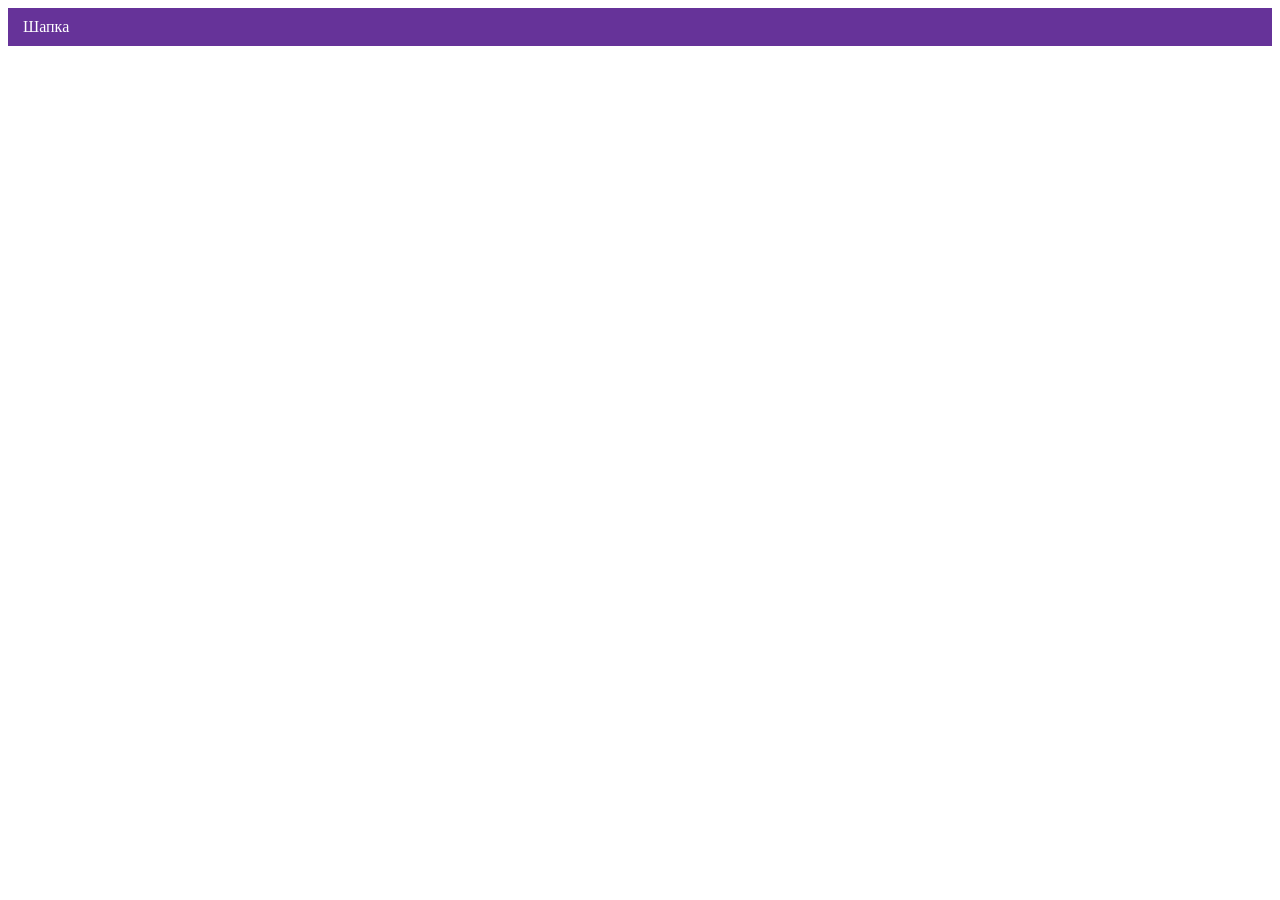
==== 1/index.html @ ce6eb993 "Deploying to gh-pages from @ htmlacademy-adaptive/2426485-cat-energy-2@b327b4ce2df1afa1200d740538420" ====
<!DOCTYPE html><html class="page" lang="ru"><head><meta charset="UTF-8"><title>Название проекта</title><meta name="viewport" content="width=device-width,initial-scale=1"><link rel="stylesheet" href="styles/styles.css"><script src="scripts/index.js" defer="defer"></script></head><body class="page__body"><header class="header">Шапка</header></body></html>
---- 1/styles/styles.css ----
.header{color:#fff;background-color:#639;padding:10px 15px}
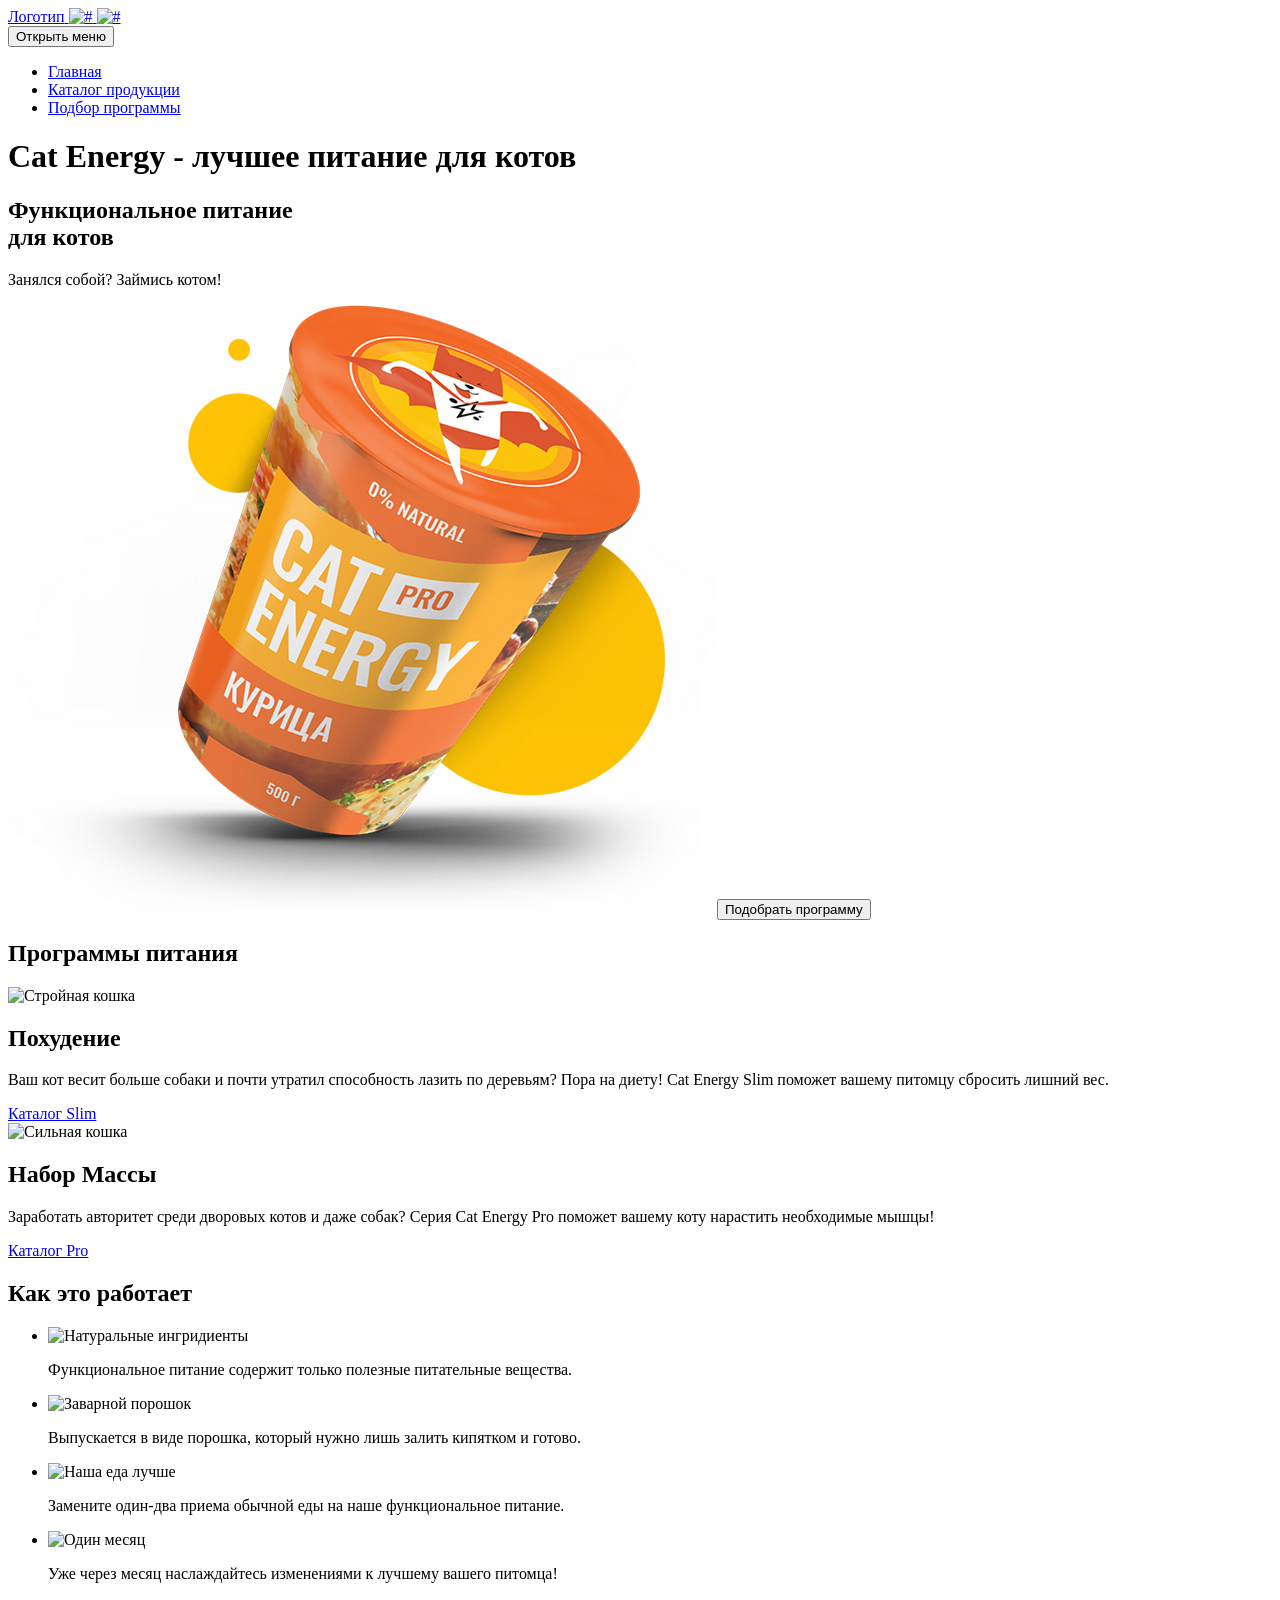
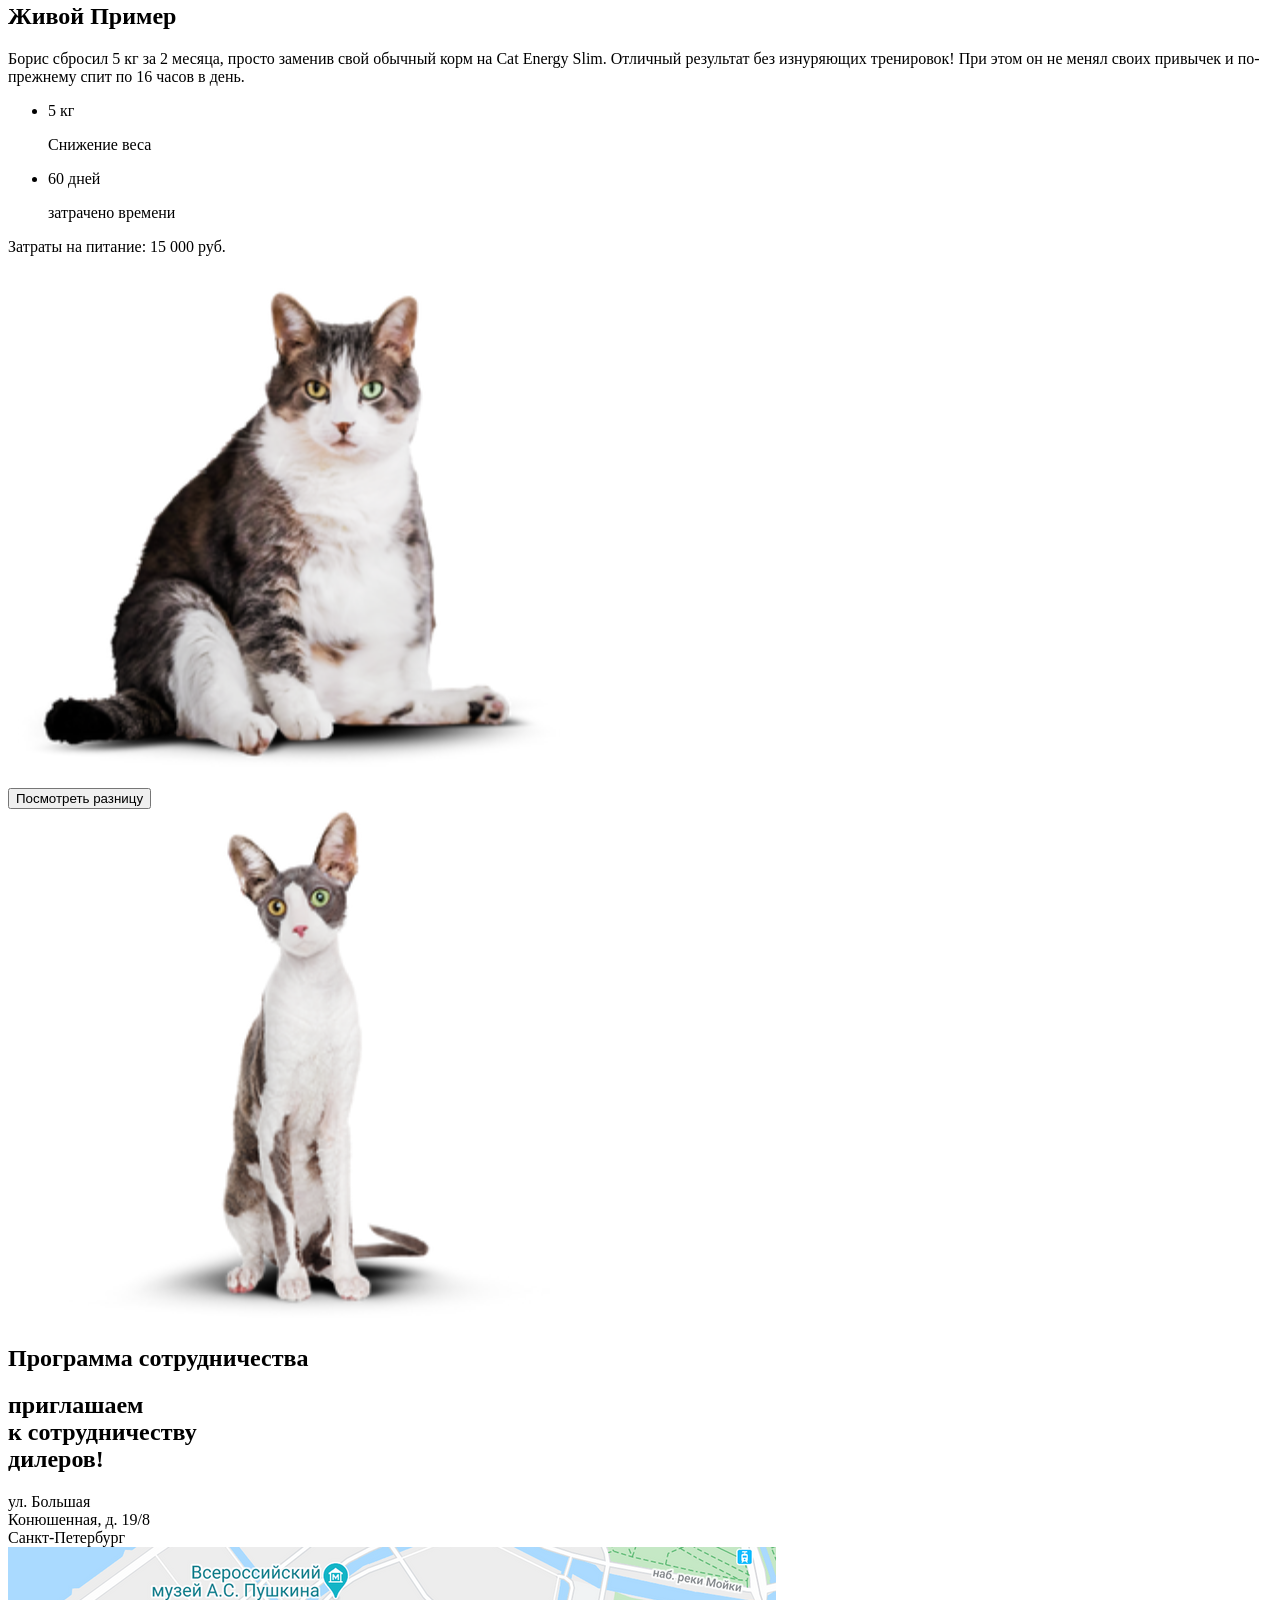
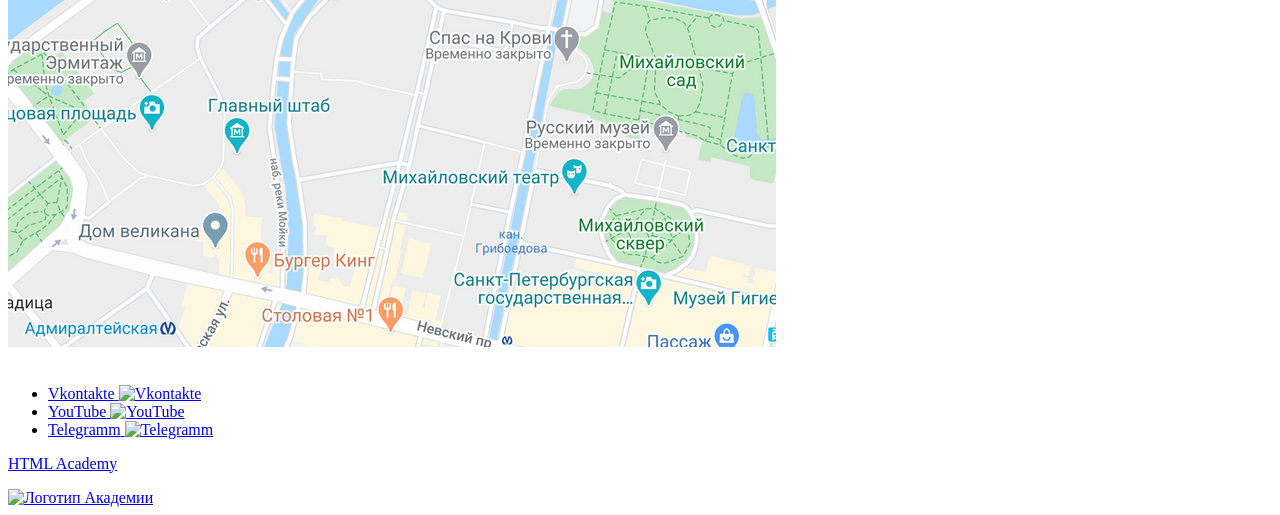
==== commit 2dc776ce: "Deploying to gh-pages from @ htmlacademy-adaptive/2426485-cat-energy-2@b327b4ce2df1afa1200d740538420" ====
--- a/1/index.html
+++ b/1/index.html
@@ -1 +1 @@
-<!DOCTYPE html><html class="page" lang="ru"><head><meta charset="UTF-8"><title>Название проекта</title><meta name="viewport" content="width=device-width,initial-scale=1"><link rel="stylesheet" href="styles/styles.css"><script src="scripts/index.js" defer="defer"></script></head><body class="page__body"><header class="header">Шапка</header></body></html>+<!DOCTYPE html><html class="page" lang="ru"><head><meta charset="UTF-8"><title>Cat Energy</title><meta name="viewport" content="width=device-width,initial-scale=1"><link rel="stylesheet" href="styles/styles.css"><script src="scripts/index.js" defer="defer"></script></head><body class="page__body"><header class="main-header"><a class="main-header__logo logo" href="index.html"><span class="visually-hidden">Логотип</span> <img class="logo__image logo__image--icon" src="#" alt="#" width="0" height="0"> <img class="logo__image logo__image--text" src="#" alt="#" width="0" height="0"></a><nav class="main-nav"><button class="main-nav__toggle" type="button"><span class="visually-hidden">Открыть меню</span></button><ul class="main-nav__list site-list"><li class="site-list__item site-list__item-current"><a href="index.html">Главная</a></li><li class="site-list__item"><a href="catalog.html">Каталог продукции</a></li><li class="site-list__item"><a href="#">Подбор программы</a></li></ul></nav></header><main class="main-container"><h1 class="visually-hidden">Cat Energy - лучшее питание для котов</h1><section class="hero"><div class="hero__container"><h2 class="hero__title">Функциональное питание<br>для котов</h2><p class="hero__slogan">Занялся собой? Займись котом!</p><picture><source media="(min-width: 1400px)" width="552" height="499" srcset="images/index-images/index-can@1x.png, images/index-images/index-can@2x.png 2x" type="image/png"><source media="(min-width: 768px)" width="709" height="609" type="image/png" srcset="images/index-images/index-can-tablet@1x.png, images/index-images/index-can-tablet@2x.png 2x"><img class="hero__pocket-chicken" src="images/index-can-mobile@1x.png" srcset="images/index-images/index-can-mobile@1x.png, images/index-images/index-can-mobile@2x.png 2x" alt="Баночка с курицей" width="280" height="270"></picture><button class="hero__button" type="button">Подобрать программу</button></div></section><section class="nutrition-programms"><h2 class="visually-hidden">Программы питания</h2><div class="nutrition-programms__container"><article class="nutrition-programms__article programm programm--slim"><img class="programm__image" src="#" alt="Стройная кошка" width="0" height="0"><h2 class="programm__title">Похудение</h2><p class="programm__text">Ваш кот весит больше собаки и почти утратил способность лазить по деревьям? Пора на диету! Cat Energy Slim поможет вашему питомцу сбросить лишний вес.</p><a class="programm__link" href="#">Каталог Slim</a></article><article class="nutrition-programms__article programm programm--pro"><img class="programm__image" src="#" alt="Сильная кошка" width="0" height="0"><h2 class="programm__title">Набор Массы</h2><p class="programm__text">Заработать авторитет среди дворовых котов и даже собак? Серия Cat Energy Pro поможет вашему коту нарастить необходимые мышцы!</p><a class="programm__link" href="#">Каталог Pro</a></article></div></section><section class="advantages"><h2 class="advantages__title">Как это работает</h2><div class="advantages__list-container"><ul class="advantages__list"><li class="advantages__item step step--leaf"><img class="step__image" src="#" alt="Натуральные ингридиенты" width="0" height="0"><p class="step__text">Функциональное питание содержит только полезные питательные вещества.</p></li><li class="advantages__item step step--liquid"><img class="step__image" src="#" alt="Заварной порошок" width="0" height="0"><p class="step__text">Выпускается в виде порошка, который нужно лишь залить кипятком и готово.</p></li><li class="advantages__item step step--fork"><img class="step__image" src="#" alt="Наша еда лучше" width="0" height="0"><p class="step__text">Замените один-два приема обычной еды на наше функциональное питание.</p></li><li class="advantages__item step step--timer"><img class="step__image" src="#" alt="Один месяц" width="0" height="0"><p class="step__text">Уже через месяц наслаждайтесь изменениями к лучшему вашего питомца!</p></li></ul></div></section><section class="example"><h2 class="example__title">Живой Пример</h2><div class="example__container"><p class="example__text">Борис сбросил 5 кг за 2 месяца, просто заменив свой обычный корм на Cat Energy Slim. Отличный результат без изнуряющих тренировок! При этом он не менял своих привычек и по-прежнему спит по 16 часов в день.</p></div><ul class="example__statisticks"><li class="example__item"><p class="example__number">5 кг</p><span class="example__desc">Снижение веса</span></li><li class="example__item"><p class="example__number">60 дней</p><span class="example__desc">затрачено времени</span></li></ul><p class="example__price">Затраты на питание: 15 000 руб.</p><div class="example__slider slider"><div class="slider__container"><picture><source media="(min-width: 768px)" srcset="images/index-images/fat-cat@1x.png, images/index-images/fat-cat@2x.png 2x" type="image/png" width="560" height="512"><img class="slider__image slider__image--fat" src="images/index-images/fat-cat@1x.png" srcset="images/index-images/fat-cat@2x.png 2x" alt="толстый кот" width="280" height="256"></picture></div><button class="slider__button" type="button">Посмотреть разницу</button><div class="slider__container"><picture><source media="(min-width: 768px)" srcset="images/index-images/slim-cat@1x.png, images/index-images/slim-cat@2x.png 2x" type="image/png" width="560" height="512"><img class="slider__image slider__image--slim" src="images/index-images/slim-cat@1x.png" srcset="images/index-images/slim-cat@2x.png 2x" alt="худой кот" width="280" height="256"></picture></div></div></section><section class="contact"><h2 class="visually-hidden">Программа сотрудничества</h2><div class="contact__container"><h2 class="contact__title">приглашаем<br>к сотрудничеству<br>дилеров!</h2><div class="contact__address">ул. Большая<br>Конюшенная, д. 19/8<br>Санкт-Петербург</div></div><picture><source media="(min-width: 1400px)" srcset="images/map@1x.png, images/map@2x.png 2x" type="image/png" width="1440" height="400"><source media="(min-width: 768px)" srcset="images/map-tablet@1x.png, images/map-tablet@2x.png 2x" type="image/png" width="768" height="400"><img class="contact__image" src="images/map-mobile@1x.png" srcset="images/map-mobile@2x.png 2x" alt="Наше местоположение на карте" width="320" height="362"></picture></section></main><footer class="footer"><img class="footer__logo" src="#" alt="" width="0" height="0"><ul class="footer__social social"><li class="social__item"><a class="social_link" href="#"><span class="visually-hidden">Vkontakte</span> <img class="social__image" src="#" alt="Vkontakte" width="0" height="0"></a></li><li class="social__item"><a class="social__link" href="#"><span class="visually-hidden">YouTube</span> <img class="social__image" src="#" alt="YouTube" width="0" height="0"></a></li><li class="social__item"><a class="social__link" href="#"><span class="visually-hidden">Telegramm</span> <img class="social__image" src="#" alt="Telegramm" width="0" height="0"></a></li></ul><a class="footer__academy academy" href="#"><p class="academy__text">HTML Academy</p><img class="academy__logo" src="#" alt="Логотип Академии" width="0" height="0"></a></footer></body></html>
